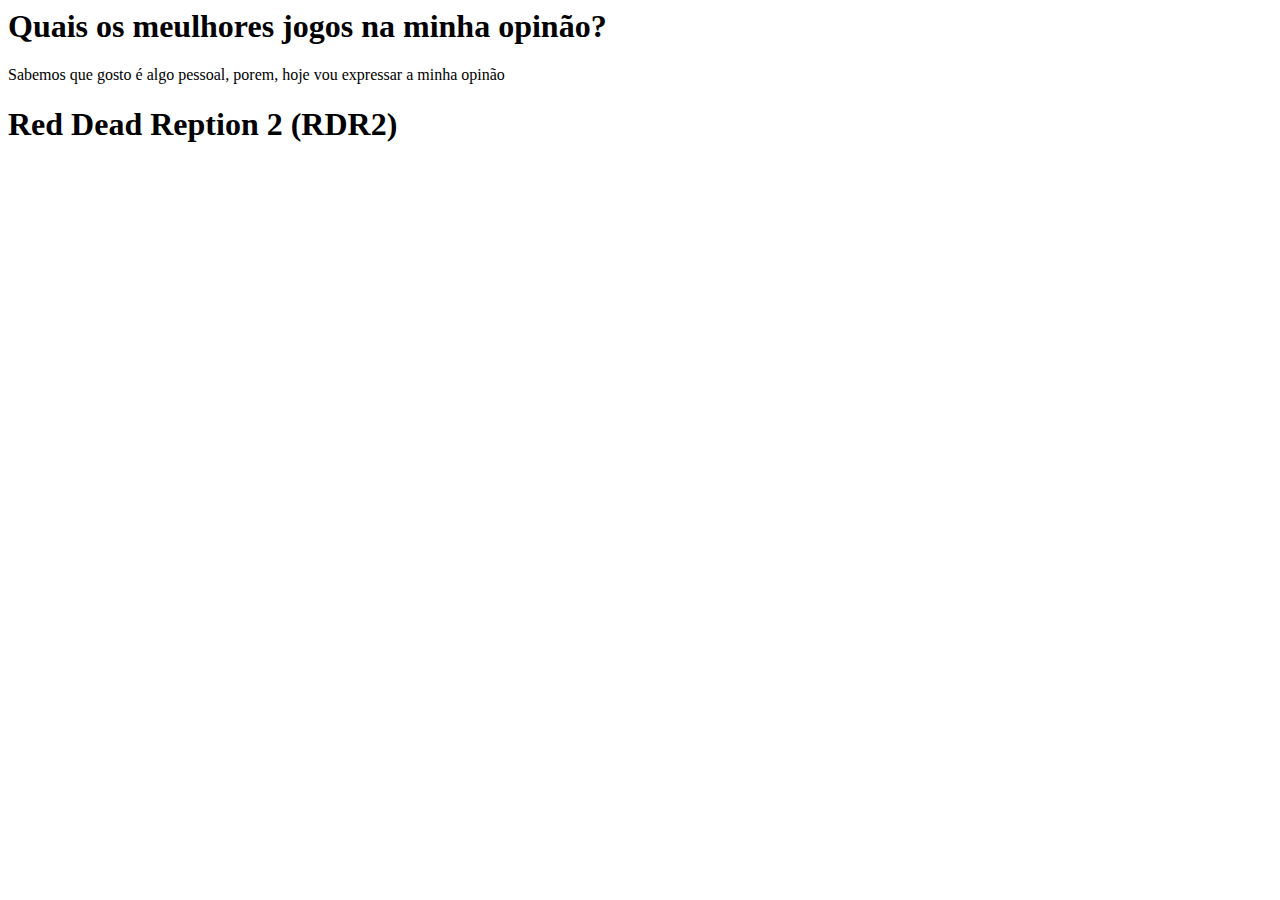
==== pagina.html @ df6cbe6c "Atividade 1" ====
<html>

    <head>

        <title>Melhores jogos</title>

    </head>

    <body>
    
    <h1>Quais os meulhores jogos na minha opinão?</h1>
    <p> Sabemos que gosto é algo pessoal, porem, hoje vou expressar a minha opinão</p>

    <h1>Red Dead Reption 2 (RDR2)</h1>

    </body>

</html>
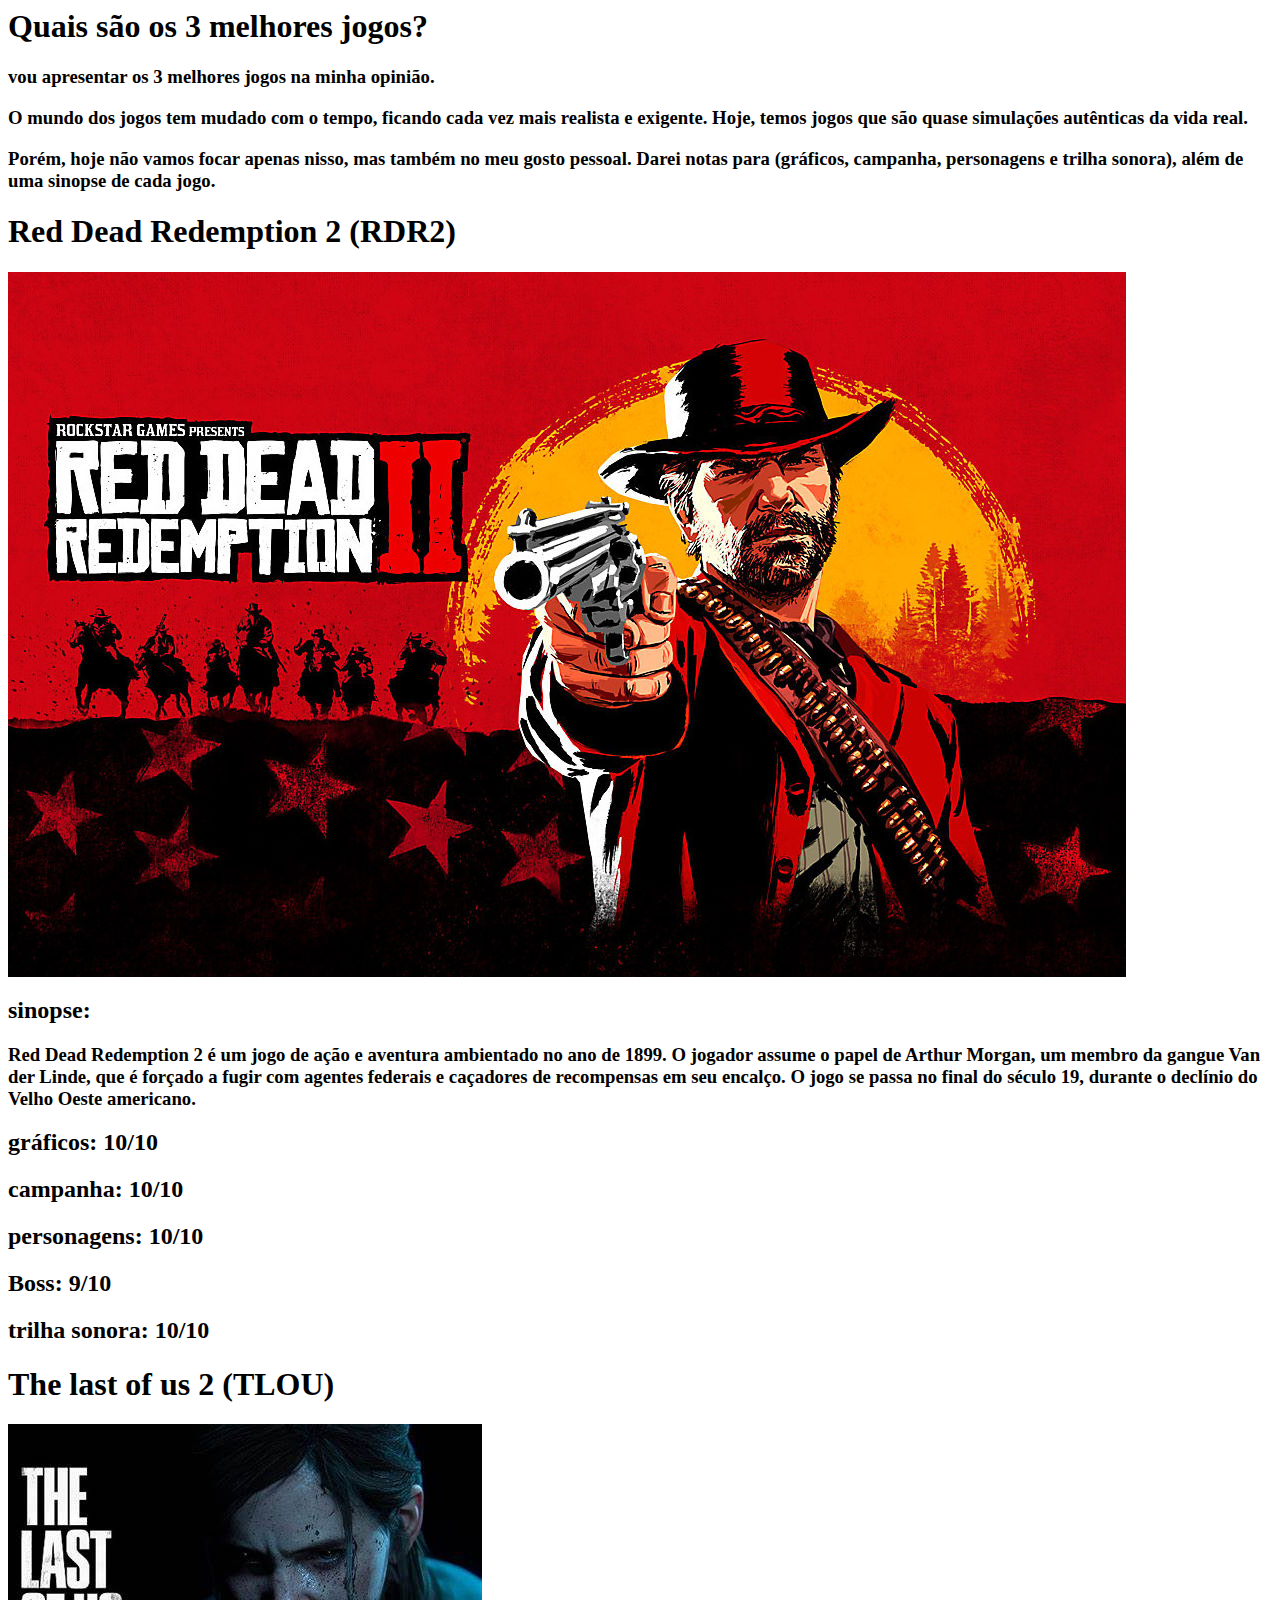
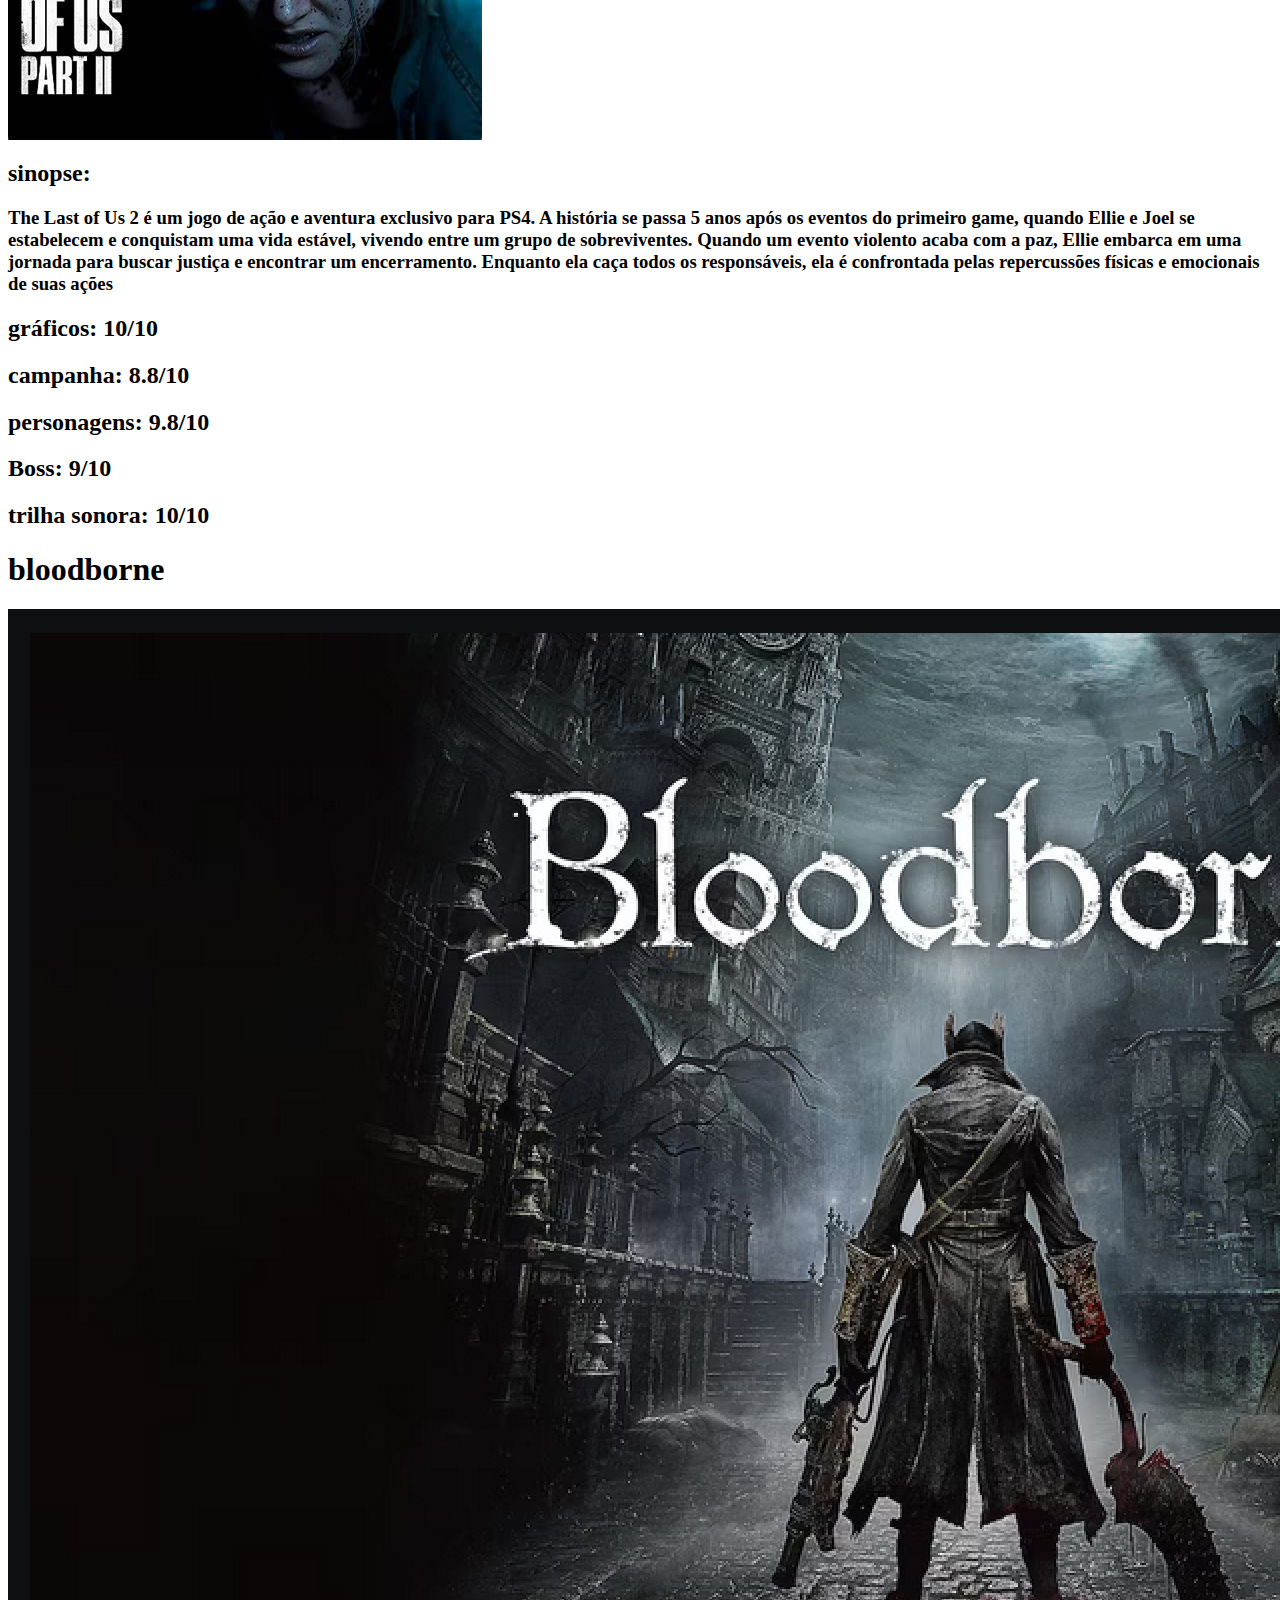
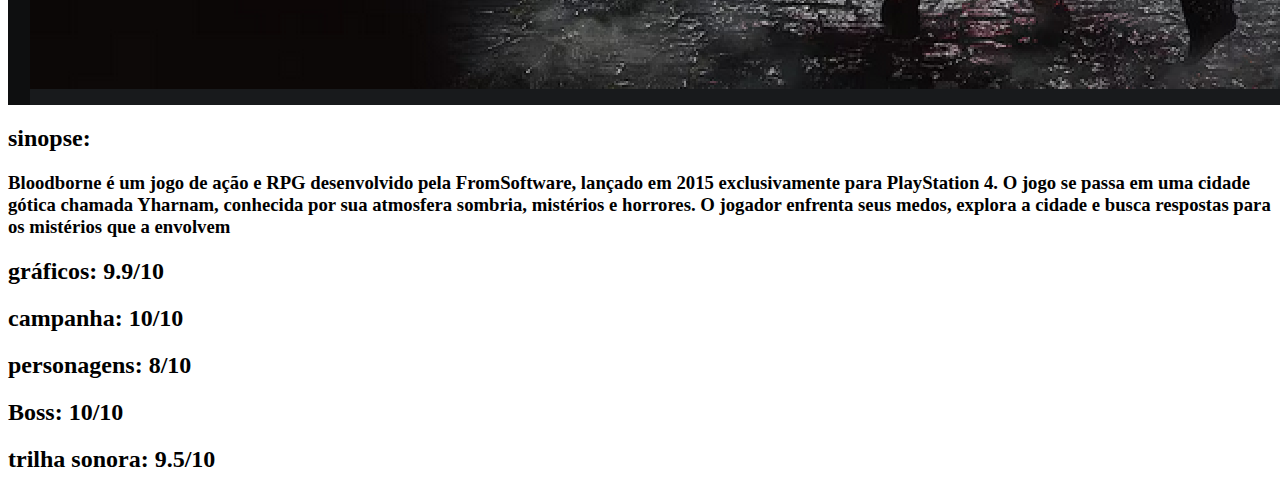
==== commit 77402c98: "Finalização" ====
--- a/pagina.html
+++ b/pagina.html
@@ -7,11 +7,45 @@
     </head>
 
     <body>
-    
-    <h1>Quais os meulhores jogos na minha opinão?</h1>
-    <p> Sabemos que gosto é algo pessoal, porem, hoje vou expressar a minha opinão</p>
+        
+        <h1>Quais são os 3 melhores jogos?</h1>
 
-    <h1>Red Dead Reption 2 (RDR2)</h1>
+        <h3> vou apresentar os 3 melhores jogos na minha opinião.</h3>
+        <h3>O mundo dos jogos tem mudado com o tempo, ficando cada vez mais realista e exigente. Hoje, temos jogos que são quase simulações autênticas da vida real.</h3>
+            
+        <h3>Porém, hoje não vamos focar apenas nisso, mas também no meu gosto pessoal. Darei notas para (gráficos, campanha, personagens e trilha sonora), além de uma sinopse de cada jogo.</h3>
+
+
+        <h1>Red Dead Redemption 2 (RDR2)</h1>
+        <img src="rdr2-capa.jpg">
+        <h2>sinopse: <h3>Red Dead Redemption 2 é um jogo de ação e aventura ambientado no ano de 1899. O jogador assume o papel de Arthur Morgan, um membro da gangue Van der Linde, que é forçado a fugir com agentes federais e caçadores de recompensas em seu encalço. O jogo se passa no final do século 19, durante o declínio do Velho Oeste americano.</h3></h2>
+        <h2>gráficos: 10/10</h2>
+        <h2>campanha: 10/10</h2>
+        <h2>personagens: 10/10</h2>
+        <h2>Boss: 9/10</h2>
+        <h2>trilha sonora: 10/10</h2>
+
+        <h1>The last of us 2 (TLOU)</h1>
+        <img src="TLOU.jpg">
+        <h2>sinopse: <h3>The Last of Us 2 é um jogo de ação e aventura exclusivo para PS4. A história se passa 5 anos após os eventos do primeiro game, quando Ellie e Joel se estabelecem e conquistam uma vida estável, vivendo entre um grupo de sobreviventes. Quando um evento violento acaba com a paz, Ellie embarca em uma jornada para buscar justiça e encontrar um encerramento. Enquanto ela caça todos os responsáveis, ela é confrontada pelas repercussões físicas e emocionais de suas ações</h3></h2>
+        <h2>gráficos: 10/10</h2>
+        <h2>campanha: 8.8/10</h2>
+        <h2>personagens: 9.8/10</h2>
+        <h2>Boss: 9/10</h2>
+        <h2>trilha sonora: 10/10</h2>
+
+        <h1>bloodborne </h1>
+        <img src="Bloodborne.png">
+        <h2>sinopse: <h3>Bloodborne é um jogo de ação e RPG desenvolvido pela FromSoftware, lançado em 2015 exclusivamente para PlayStation 4. O jogo se passa em uma cidade gótica chamada Yharnam, conhecida por sua atmosfera sombria, mistérios e horrores. O jogador enfrenta seus medos, explora a cidade e busca respostas para os mistérios que a envolvem</h3></h2>
+        <h2>gráficos: 9.9/10</h2>
+        <h2>campanha: 10/10</h2>
+        <h2>personagens: 8/10</h2>
+        <h2>Boss: 10/10</h2>
+        <h2>trilha sonora: 9.5/10</h2>
+
+
+
+
 
     </body>
 
